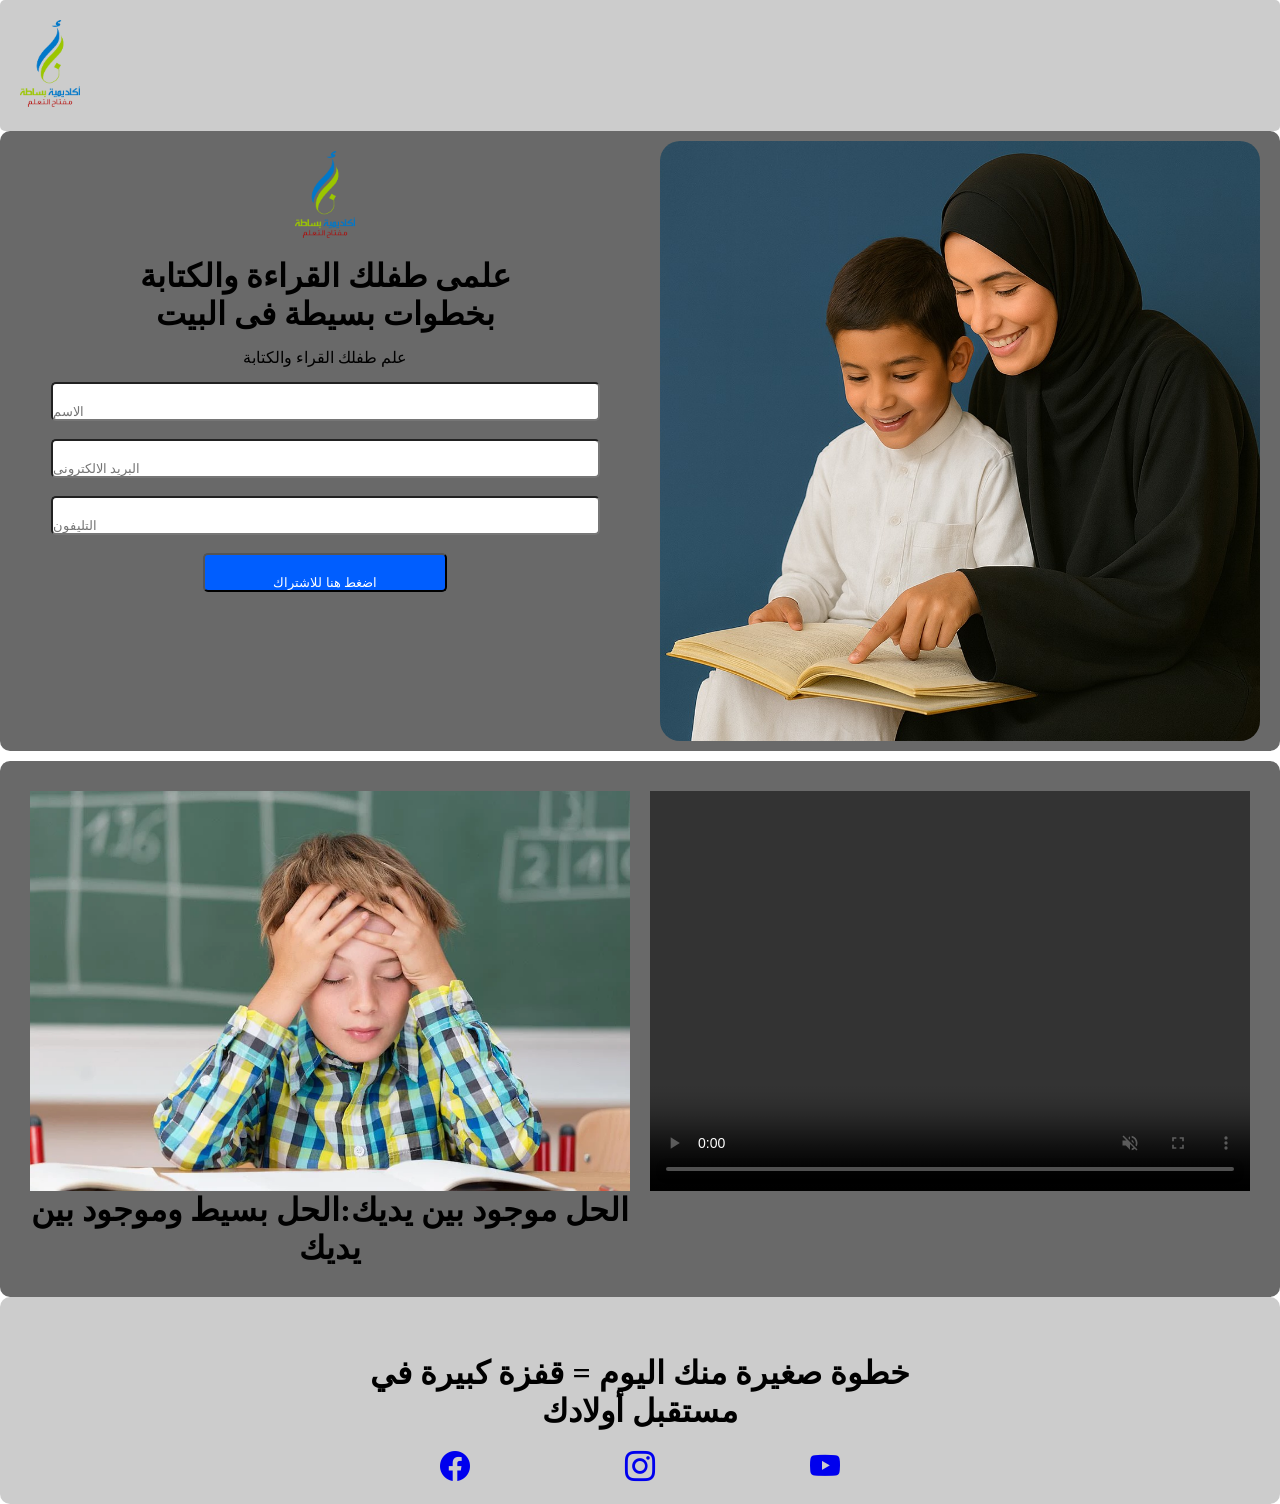
==== index.html @ a13c552c "Course" ====
<!DOCTYPE html>
<html lang="en">

<head>
    <meta charset="UTF-8">
    <meta name="viewport" content="width=device-width, initial-scale=1.0">
    <title>Landing Page</title>
    <link rel="stylesheet" href="style.css">
    <link rel="stylesheet" href="https://cdn.jsdelivr.net/npm/bootstrap-icons@1.11.3/font/bootstrap-icons.min.css">
</head>

<body>
    <header>
        <div>
            <img src="images/basata.webp" alt="logo">

        </div>
    </header>
    <div class="container">

        <div class="right-container">
            <img src="images/basata.webp" alt="logo">
            <h1>علمى طفلك القراءة والكتابة
                <br>
                بخطوات بسيطة فى البيت
            </h1>
            <p>علم طفلك القراء والكتابة</p>
            <form action="login.php" method="post">
                <input type="text" name="name" placeholder="الاسم" required><br><br>
                <input type="email" name="email" placeholder="البريد الالكترونى" required><br><br>
                <input type="text" name="phone" placeholder="التليفون"><br><br>
                <input type="submit" value="اضغط هنا للاشتراك">
            </form>

        </div>
        <div class="left-container">
            <img src="images/child.jpeg">
        </div>
    </div>


    <div class="second-container">

        <div class="first-container">
            <img src="images/children.webp" >
            <h1>الحل موجود بين يديك:الحل بسيط وموجود بين يديك</h1>
        </div>

       <div class="last-container">
            <video controls autoplay muted playsinline src="videos/أوبتن4مدةدقيقة-بعد المونتاج.mp4"></video>
</div>

    </div>

    <footer>
        <div class="footter">
            <h1><br>خطوة صغيرة منك اليوم = قفزة كبيرة في<br>
                مستقبل أولادك</h1>
                <div class="footter-icons">
                <a id="face" href="https://www.facebook.com/Ahmad.Abduljalil/"><i class="bi bi-facebook"></i></a>
                <a id="insta" href="https://www.instagram.com/ahmad.abdulgalil/"><i class="bi bi-instagram"></i></a>
                <a id="yout" href="https://www.youtube.com/@AEzz2020"><i class="bi bi-youtube"></i></a>
        </div>
        </div>
        
    </footer>

</body>

</html>
---- style.css ----
/* 1. التعديلات الأساسية لمرونة العناصر الكبيرة */
*{
    padding: 0;
    margin: 0;
    /* إضافة box-sizing لجعل الـ padding والـ border جزءاً من العرض المحدد */
    box-sizing: border-box; 
}
header{
    background-color: #ccc;
    border-radius: 5px;
}
header img{
    width: 100px;
    padding: 20px;
}

/* --- Container 1: التقسيم العلوي (النموذج والصورة) --- */
.container{
    display: flex;
    /* تغيير خلفية الصورة لتناسب التصميم الأصلي (لون أزرق غامق) */
    background-color: dimgray; 
    margin-bottom: 10px;
    border-radius: 10px;
}
.right-container{
    text-align: center;
    margin: 10px;
    padding: 10px;
    flex-basis: 50%;
    /* إضافة مرونة للقسم الأيمن */
    flex-grow: 1; 
}
.right-container img{
    width: 60px;
}
.left-container{
    flex-basis: 50%;
    /* إضافة مرونة للقسم الأيسر */
    flex-grow: 1; 
}
.left-container img{
    /* التغيير الأهم: نجعل عرض الصورة مرنًا داخل حاويتها */
    width: 100%; 
    height: auto; /* الارتفاع يتحدد تلقائياً */
    /* العرض الأصلي كان 600px، هذا يضمن أنه لا يتجاوز عرض الحاوية */
    max-width: 600px; 
    margin: 10px;
    border-radius: 20px;
    /* لضمان أنها لا تسبب تمدد */
    display: block; 
}
.right-container h1, .right-container p{
    margin: 15px;
}

.right-container input{
    /* التغيير الأهم: نجعل عرض حقل الإدخال مرنًا */
    width: 90%; 
    max-width: 600px; /* لا يتجاوز العرض الأصلي في الشاشات الكبيرة */
    padding-top: 20px;
    border-radius: 5px;
    box-sizing: border-box;
}
.right-container input:last-child{
    /* التغيير الأهم: نجعل عرض الزر مرنًا لكن أصغر */
    width: 40%; 
    max-width: 300px; /* لا يتجاوز العرض الأصلي */
    background-color: rgb(0, 94, 255);
    color: white;
}


/* --- Container 2: التقسيم السفلي (الصورة والفيديو) --- */
/* --- Container 2: التقسيم السفلي (الصورة والفيديو) --- */
.second-container{
    display: flex;
    background-color: dimgray;
    /* ✅ تقليل الحشو وتقليل المساحة البيضاء الزائدة */
    padding: 20px; 
    border-radius: 10px;
    align-items: flex-start; /* لضمان محاذاة العناصر إلى الأعلى */
}

.first-container{
    text-align: center;
    flex-basis: 50%;
    flex-grow: 1;
    /* ✅ إضافة حشو داخلي بسيط للفصل */
    padding: 10px; 
}

.first-container img{
    /* ✅ نجعل العرض يملأ المساحة المخصصة له بالكامل */
    width: 100%; 
    
    /* ❌ إزالة خاصية max-width للسماح للعنصر بالتمدد لملء الفراغ */
    /* max-width: 600px; */ 
    
    /* ✅ تحديد ارتفاع أكبر لتكبير العنصر بشكل رأسي */
    height: 400px; 
    
    display: block;
    margin: 0 auto; 
    object-fit: cover; 
}

.last-container{
    flex-basis: 50%;
    flex-grow: 1;
    /* ✅ إضافة حشو داخلي بسيط للفصل */
    padding: 10px; 
}

.last-container video{
    /* ✅ نجعل العرض يملأ المساحة المخصصة له بالكامل */
    width: 100%; 
    
    /* ❌ إزالة خاصية max-width للسماح للعنصر بالتمدد لملء الفراغ */
    /* max-width: 600px; */ 
    
    /* ✅ تحديد ارتفاع أكبر ليتطابق مع الصورة */
    height: 400px; 
    
    display: block;
    margin: 0 auto; 
    object-fit: cover; 
}

/* --- Footer: التذييل والأيقونات --- */
/* --- Footer: التذييل والأيقونات --- */
.footter{
    /* ... (التنسيقات الأخرى كما هي) ... */
    background-color: #ccc;
    border-radius: 10px;
    padding: 20px 0;
}
.footter h1{
    /* ... (التنسيقات الأخرى كما هي) ... */
    text-align: center;
    padding-bottom: 20px;
    width: 100%;
}
/* --- Footer: التذييل والأيقونات --- */
.footter-icons {
    display: flex;
    /* 🔑 التغيير الأهم: استخدام justify-content: space-between */
    justify-content: space-between; 
    
    /* 🔑 إضافة مسافة (Gap) بين العناصر للتأكد من وجود مسافة عند اللزوم */
    gap: 20px; 
    
    width: 80%; 
    max-width: 400px; 
    margin: 0 auto; 
    /* 🔑 تأكد من عدم وجود أي تنسيق يسبب محاذاة غير مرغوبة هنا */
}

/* 🔑 التغيير هنا: إلغاء الـ Padding من الأيقونات الفردية */
.footter a i{
    font-size: 30px;
    /* تأكد من عدم وجود تنسيقات مثل margin/padding على الأيقونة نفسها (i) */
}

/* 🔑 إلغاء جميع التنسيقات الفردية المتعلقة بالـ Padding */
#face, #insta, #youtube-link {
    /* يجب أن يكون فارغاً أو محتوياً على تنسيقات لا تخص التباعد */
    padding: 0; /* تأكد من أن الحشو (Padding) صفر */
    margin: 0; /* وتأكد من أن الهامش (Margin) صفر */
}
/* ❌ إزالة التنسيقات الخاطئة التي كانت هنا */


/*
** 2. استعلامات الوسائط (Media Queries) - التعديل للهواتف **
*/

@media (max-width: 768px) {
    
    /* جعل التخطيط العلوي والسفلي عمودياً للهواتف */
    .container, .second-container {
        flex-direction: column; /* العناصر فوق بعضها البعض */
        padding: 20px;
    }

    /* توسيط القسم الأيسر (الصورة) في الأعلى */
    .left-container {
        order: -1; /* لجعل الصورة تظهر أولاً قبل النموذج في الهواتف (اختياري) */
        text-align: center;
    }
    .left-container img {
        width: 100%;
        height: auto;
    }
    
    /* جعل القسم الأيمن (النموذج) يأخذ العرض الكامل */
    .right-container {
        width: 100%;
        text-align: center;
    }
    
    /* تصغير حجم خط العنوان ليتناسب مع شاشة الهاتف */
    .right-container h1 {
        font-size: 1.5em;
        margin-top: 20px;
    }

    /* جعل حقول الإدخال تأخذ العرض الكامل للهاتف */
    .right-container input {
        width: 100%;
        max-width: none; /* إزالة الحد الأقصى للعرض */
    }
    .right-container input:last-child {
        width: 60%; /* تكبير الزر قليلاً */
        max-width: none;
        padding: 10px;
        margin-top: 10px;
    }

    /* جعل الصورة والفيديو في القسم السفلي يأخذان العرض الكامل */
    .first-container, .last-container {
        width: 100%;
        padding: 10px 0;
    }
    .first-container img, .last-container video {
        width: 100%;
        height: auto;
    }
    
    /* جعل حجم خط التذييل أصغر على الهاتف */
    .footter h1 {
        font-size: 1.2em;
    }
    
 .footter-icons {
        width: 90%; /* ✅ زيادة العرض على الهواتف للاستفادة من المساحة */
    }
    .footter a i {
        font-size: 24px; /* ✅ تصغير حجم الأيقونات ليتناسب مع الهاتف */
    }
}
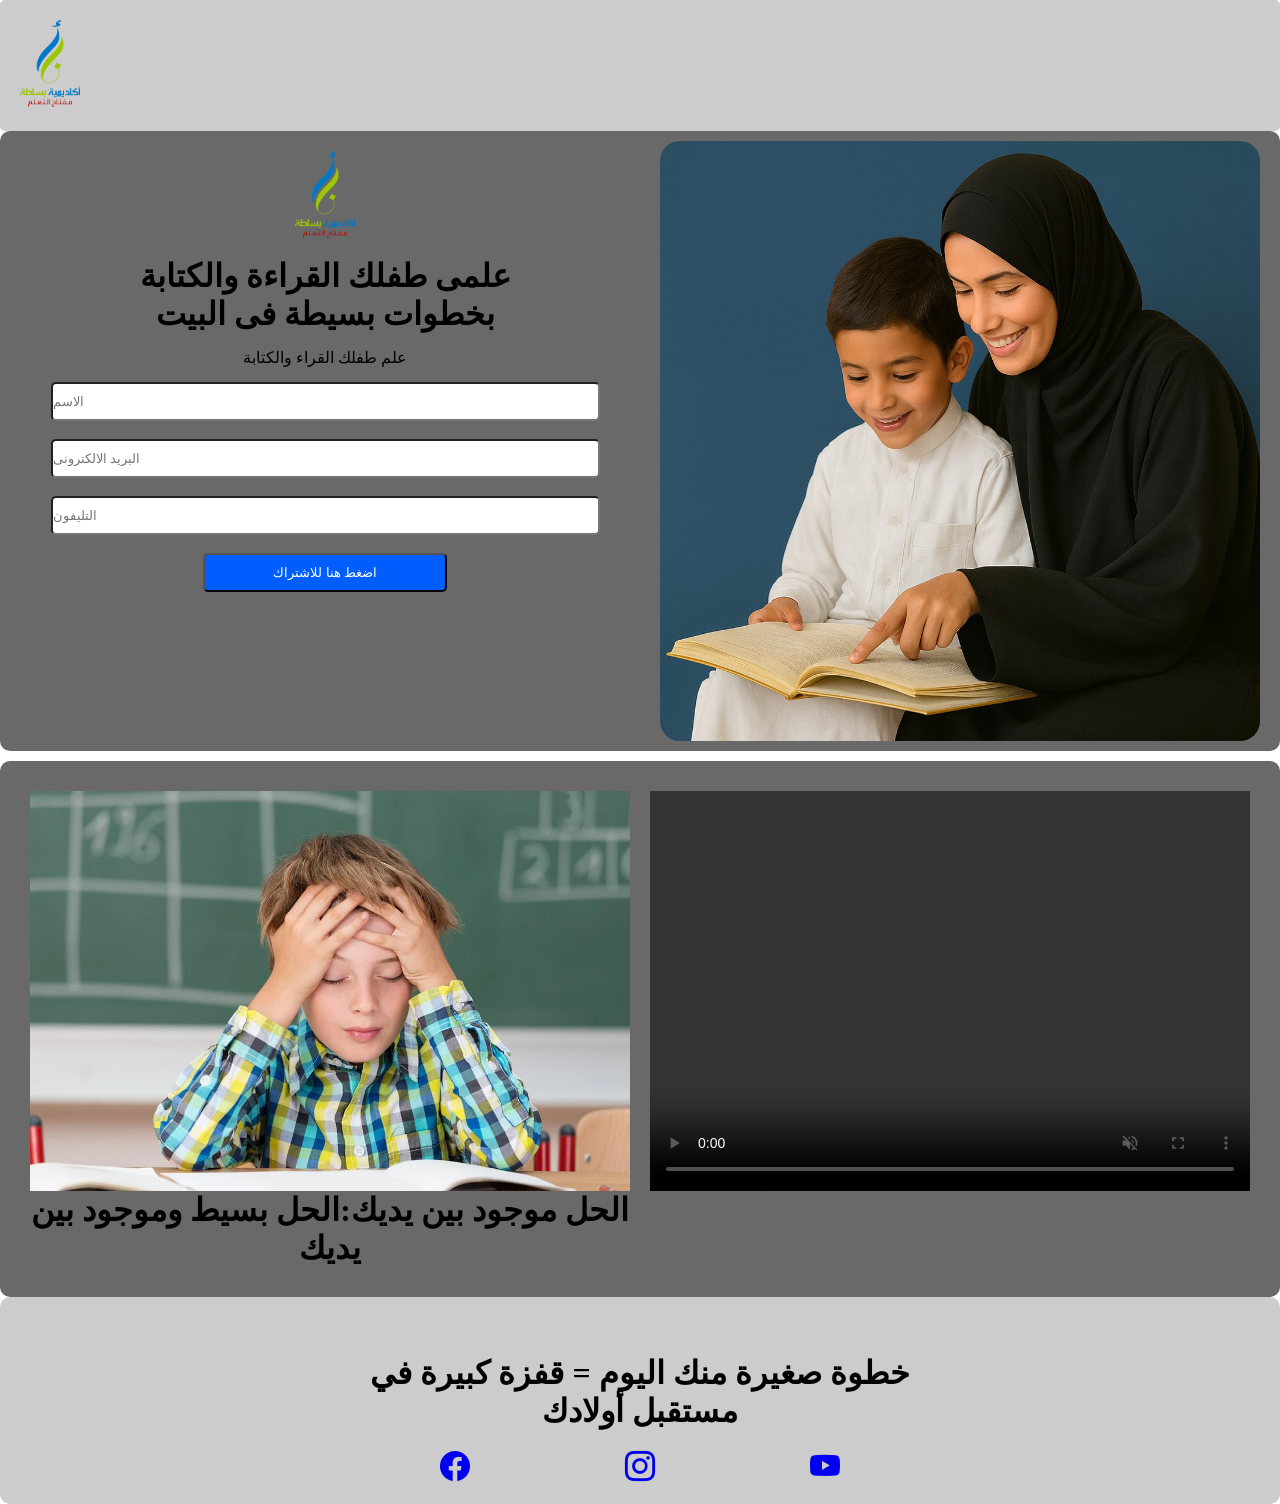
==== commit 72779bc9: "add many changes" ====
--- a/index.html
+++ b/index.html
@@ -29,7 +29,7 @@
                 <input type="text" name="name" placeholder="الاسم" required><br><br>
                 <input type="email" name="email" placeholder="البريد الالكترونى" required><br><br>
                 <input type="text" name="phone" placeholder="التليفون"><br><br>
-                <input type="submit" value="اضغط هنا للاشتراك">
+                <input type="submit" value="اضغط هنا للاشتراك" >
             </form>
 
         </div>
--- a/style.css
+++ b/style.css
@@ -60,6 +60,8 @@
     padding-top: 20px;
     border-radius: 5px;
     box-sizing: border-box;
+    padding-bottom: 10px;
+    padding-top: 10px;
 }
 .right-container input:last-child{
     /* التغيير الأهم: نجعل عرض الزر مرنًا لكن أصغر */
@@ -67,6 +69,7 @@
     max-width: 300px; /* لا يتجاوز العرض الأصلي */
     background-color: rgb(0, 94, 255);
     color: white;
+    cursor: pointer;
 }
 
 
